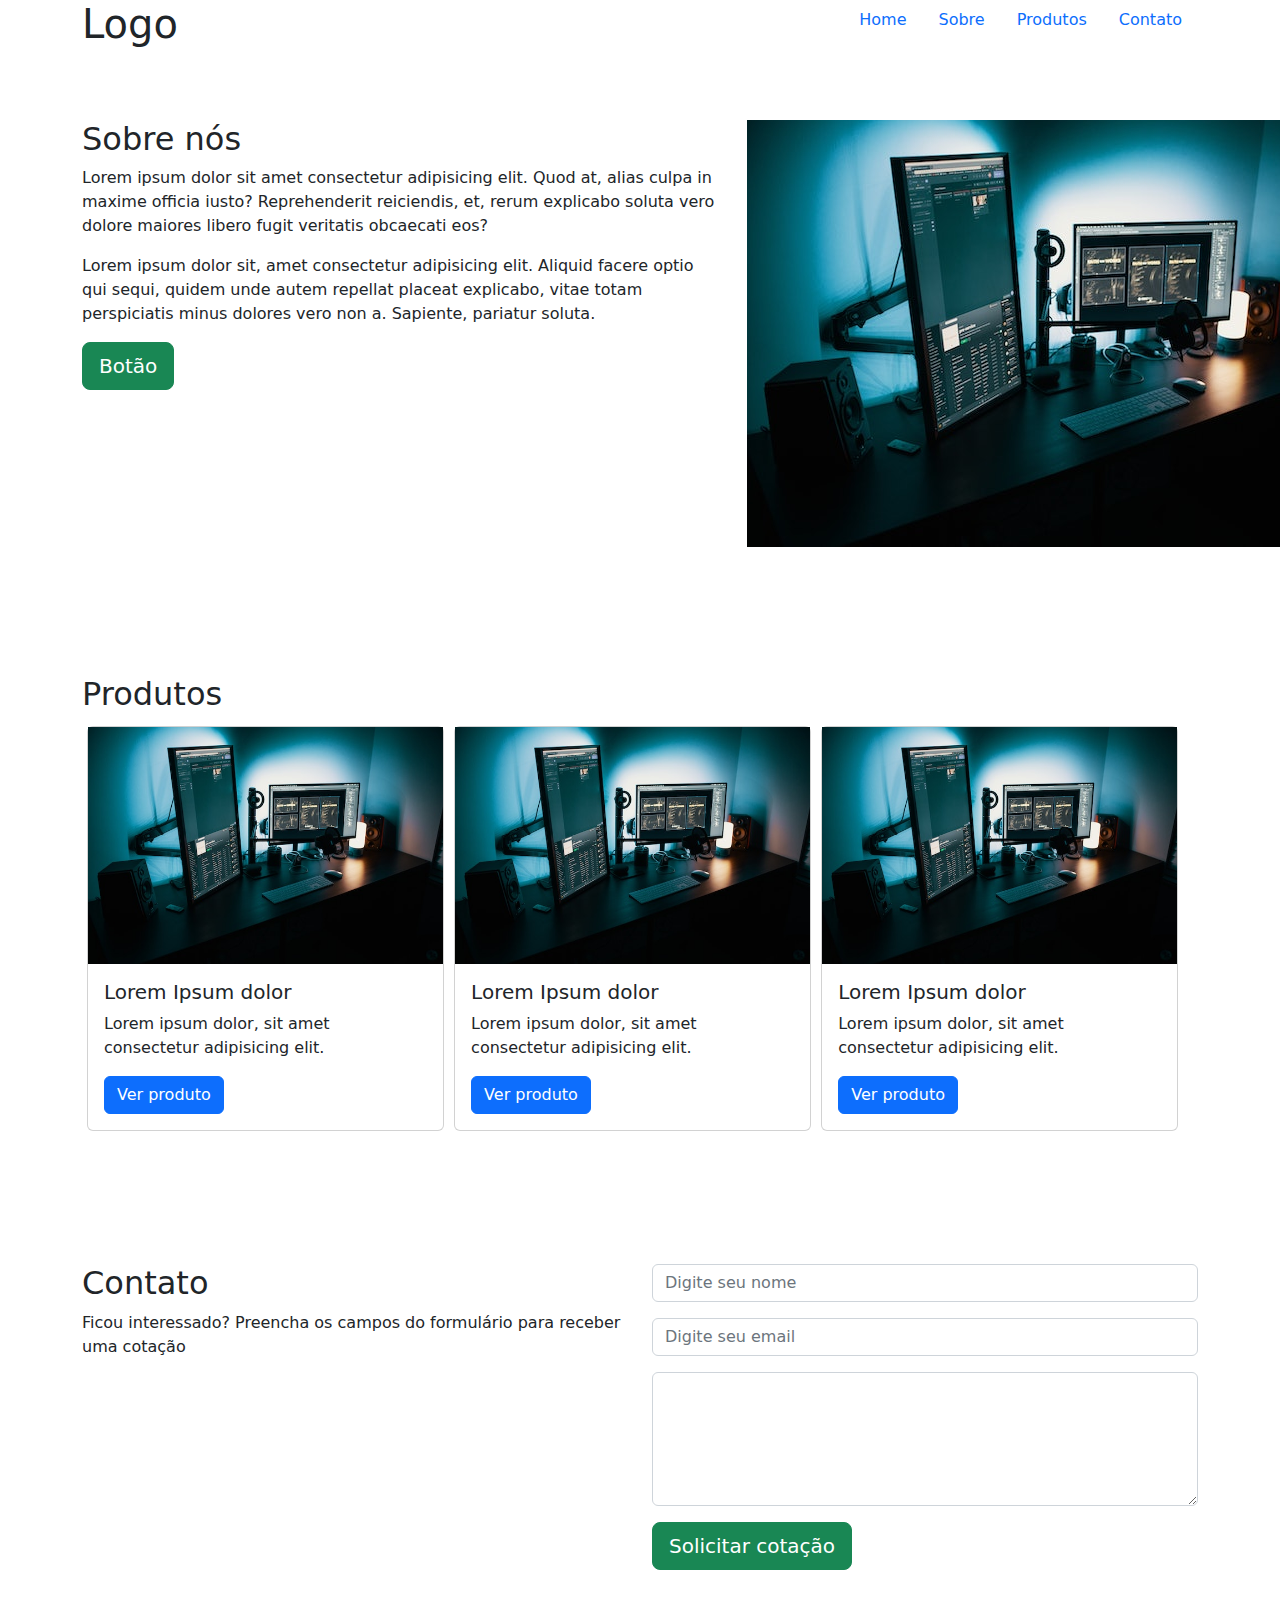
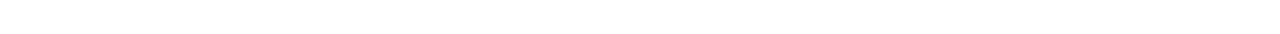
==== projeto/index.html @ e20bb0d9 "Modificações antes do ex" ====
<!DOCTYPE html>
<html lang="en">
<head>
    <meta charset="UTF-8">
    <meta http-equiv="X-UA-Compatible" content="IE=edge">
    <meta name="viewport" content="width=device-width, initial-scale=1.0">
    <link href="./bootstrap/css/bootstrap.min.css" rel="stylesheet">
    <link rel="stylesheet" href="./style/custom.css">
    <title>Document</title>
</head>
<body>
    <header>
        <div class="container">
            <div class="row">
                <div class="col">
                    <h1>Logo</h1>                    
                </div>
                <div class="col">
                    <ul class="nav justify-content-end">
                        <li class="nav-item"><a class="nav-link active" href="">Home</a></li>
                        <li class="nav-item"><a class="nav-link" href="#sobre">Sobre</a></li>
                        <li class="nav-item"><a class="nav-link" href="#produtos">Produtos</a></li>
                        <li class="nav-item"><a class="nav-link" href="#contato">Contato</a></li>
                    </ul>
                </div>
            </div>
        </div>
    </header>
    <section id="sobre"> 
    <div class="container">
        <div class="row">
            <div class="col-md-7 col-sm-12">
                <h2>Sobre nós</h2>
                <p>Lorem ipsum dolor sit amet consectetur adipisicing elit. Quod at, alias culpa in maxime officia iusto? Reprehenderit reiciendis, et, rerum explicabo soluta vero dolore maiores libero fugit veritatis obcaecati eos?</p>
                <p>Lorem ipsum dolor sit, amet consectetur adipisicing elit. Aliquid facere optio qui sequi, quidem unde autem repellat placeat explicabo, vitae totam perspiciatis minus dolores vero non a. Sapiente, pariatur soluta.</p>
                <a class="btn btn-lg btn-success">Botão</a> 
            </div>
            <div class="col-md-5 col-sm-12">
                <img src="./images/pexels-josh-sorenson-1714208.jpg" alt="Imagem Exemplo" class="img-fuid">
            </div>
        <!-- Praticamente toda a utilização do bootstrap é realizada em "Class"-->
        </div>
    </div>
    </section>
    <section id="produtos">

        <div class="container">
            <div class="row">
                <div class="col">

                    <h2>Produtos</h2>
                    
                    <div class="card">
                        <img src="./images/pexels-josh-sorenson-1714208.jpg" alt="Imagem Exemplo" class="img-fluid">
                        <div class="card-body">
                            <h5 class="card-title">Lorem Ipsum dolor</h5>
                            <p class="card-text">Lorem ipsum dolor, sit amet consectetur adipisicing elit.</p>
                            <a class="btn btn-primary" data-bs-toggle="modal" data-bs-target="#modal-1">Ver produto</a>    
                        </div>
                    </div>

                    <div class="card">
                        <img src="./images/pexels-josh-sorenson-1714208.jpg" alt="Imagem Exemplo" class="img-fluid">
                        <div class="card-body">
                            <h5 class="card-title">Lorem Ipsum dolor</h5>
                            <p class="card-text">Lorem ipsum dolor, sit amet consectetur adipisicing elit.</p>
                            <a class="btn btn-primary" href="#produto-2">Ver produto</a>    
                        </div>
                    </div>

                    <div class="card">
                        <img src="./images/pexels-josh-sorenson-1714208.jpg" alt="Imagem Exemplo" class="img-fluid">
                        <div class="card-body">
                            <h5 class="card-title">Lorem Ipsum dolor</h5>
                            <p class="card-text">Lorem ipsum dolor, sit amet consectetur adipisicing elit.</p>
                            <a class="btn btn-primary" href="#produto-3">Ver produto</a>    
                        </div>
                    </div>
                    
                </div>
            </div>
        </div>

    </section>

    <section class="contato">
        <div class="container">
            <div class="row">
                <div class="col-md-6 col-sm-12">
                    <h2>Contato</h2>
                    <p>Ficou interessado? Preencha os campos do formulário para receber uma cotação</p>
                </div>
                <div class="col-md-6 col-sm-12">
                    <form class="form">

                        <div class="input-group">
                            <input class="form-control" type="text" name="nome" placeholder="Digite seu nome">
                        </div>
                        <div class="input-group">
                            <input class="form-control" type="email" name="email" placeholder="Digite seu email">
                        </div>

                        <div class="input-group">
                            <textarea class="form-control" name="" rows="5"></textarea>
                        </div>

                        <button type="submit" class="btn btn-lg btn-success">Solicitar cotação</button>

                    </form>
                </div>
            </div>
        </div>
    </section>


    <div class="modal fade" id="modal-1">
        <div class="modal-dialog">
            <div class="modal-content">
                <div class="modal-header">
                    <h5 class="modal-title">Produto 1</h5>
                    <button class="btn-close" data-bs-dismiss="modal" aria-label="Close"></button>
                </div>
                <div class="modal-body">
                    <h6>Confira o tamanho e os preços</h6>
                    <table class="table table-hover table-striped">
                        <thead>
                            <tr>
                                <th>Tamanho</th>
                                <th>Valor</th>
                            </tr>
                        </thead>
                        <tbody>
                            <tr>
                                <td>P</td>
                                <td>R$ 100</td>
                            </tr>
                            <tr>
                                <td>M</td>
                                <td>R$ 200</td>
                            </tr>
                            <tr>
                                <td>G</td>
                                <td>R$ 300</td>
                            </tr>
                        </tbody>                       
                    </table>
                </div>
                <div class="modal-footer">
                    <button type="button" class="btn btn-secundary" data-bs-dismiss="modal">Close</button>
                </div>
            </div>
        </div>

    </div>


    <script src="./bootstrap/js/bootstrap.bundle.min.js"></script>
</body>
</html>
---- projeto/style/custom.css ----
section {
    padding-top: 4rem;
    padding-bottom: 4rem;
}

input,
textarea {
    margin-bottom: 1rem;
}

.card {
    width: 32%;
    float: left;
    margin: 5px;
}
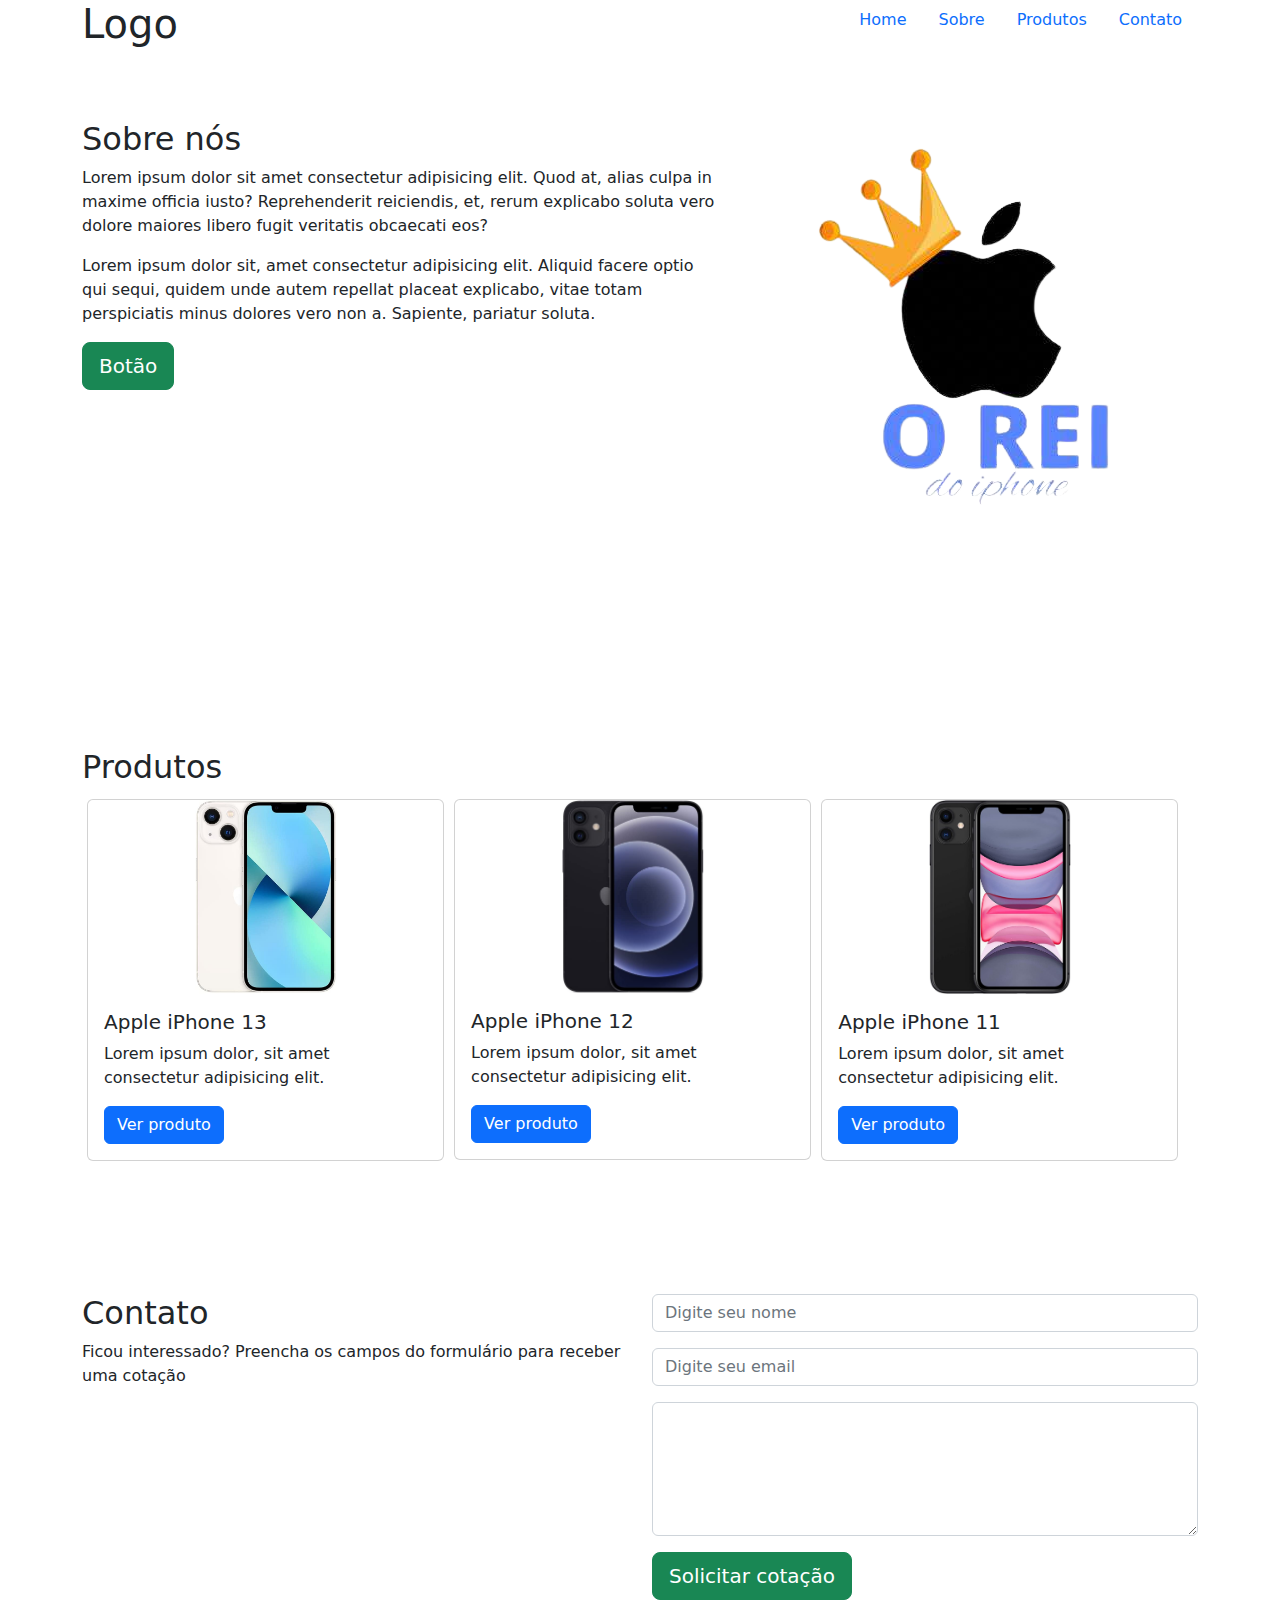
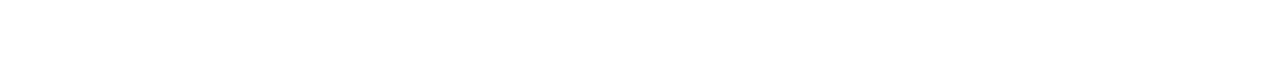
==== commit 8e23235f: "Adicionando produtos, preços e logo" ====
--- a/projeto/index.html
+++ b/projeto/index.html
@@ -4,9 +4,10 @@
     <meta charset="UTF-8">
     <meta http-equiv="X-UA-Compatible" content="IE=edge">
     <meta name="viewport" content="width=device-width, initial-scale=1.0">
+    <link rel="shortcut icon" href="./images/iphone-logo-remove.png">
     <link href="./bootstrap/css/bootstrap.min.css" rel="stylesheet">
     <link rel="stylesheet" href="./style/custom.css">
-    <title>Document</title>
+    <title>Rei do Iphone</title>
 </head>
 <body>
     <header>
@@ -36,7 +37,7 @@
                 <a class="btn btn-lg btn-success">Botão</a> 
             </div>
             <div class="col-md-5 col-sm-12">
-                <img src="./images/pexels-josh-sorenson-1714208.jpg" alt="Imagem Exemplo" class="img-fuid">
+                <img src="./images/iphone-logo-remove.png" alt="Imagem Exemplo" class="img-fuid">
             </div>
         <!-- Praticamente toda a utilização do bootstrap é realizada em "Class"-->
         </div>
@@ -51,29 +52,29 @@
                     <h2>Produtos</h2>
                     
                     <div class="card">
-                        <img src="./images/pexels-josh-sorenson-1714208.jpg" alt="Imagem Exemplo" class="img-fluid">
+                        <img src="./images/iphone13-img-1.jpg" alt="Imagem Exemplo" class="img-fluid" id="iphone">
                         <div class="card-body">
-                            <h5 class="card-title">Lorem Ipsum dolor</h5>
+                            <h5 class="card-title">Apple iPhone 13</h5>
                             <p class="card-text">Lorem ipsum dolor, sit amet consectetur adipisicing elit.</p>
                             <a class="btn btn-primary" data-bs-toggle="modal" data-bs-target="#modal-1">Ver produto</a>    
                         </div>
                     </div>
 
                     <div class="card">
-                        <img src="./images/pexels-josh-sorenson-1714208.jpg" alt="Imagem Exemplo" class="img-fluid">
+                        <img src="./images/iphone12-img-1.jpg" alt="Imagem Exemplo" class="img-fluid" id="iphone">
                         <div class="card-body">
-                            <h5 class="card-title">Lorem Ipsum dolor</h5>
+                            <h5 class="card-title">Apple iPhone 12</h5>
                             <p class="card-text">Lorem ipsum dolor, sit amet consectetur adipisicing elit.</p>
-                            <a class="btn btn-primary" href="#produto-2">Ver produto</a>    
+                            <a class="btn btn-primary" data-bs-toggle="modal" data-bs-target="#modal-2">Ver produto</a>    
                         </div>
                     </div>
 
                     <div class="card">
-                        <img src="./images/pexels-josh-sorenson-1714208.jpg" alt="Imagem Exemplo" class="img-fluid">
+                        <img src="./images/iphone11-img-1.jpg" alt="Imagem Exemplo" class="img-fluid" id="iphone">
                         <div class="card-body">
-                            <h5 class="card-title">Lorem Ipsum dolor</h5>
+                            <h5 class="card-title">Apple iPhone 11</h5>
                             <p class="card-text">Lorem ipsum dolor, sit amet consectetur adipisicing elit.</p>
-                            <a class="btn btn-primary" href="#produto-3">Ver produto</a>    
+                            <a class="btn btn-primary" data-bs-toggle="modal" data-bs-target="#modal-3">Ver produto</a>    
                         </div>
                     </div>
                     
@@ -121,26 +122,26 @@
                     <button class="btn-close" data-bs-dismiss="modal" aria-label="Close"></button>
                 </div>
                 <div class="modal-body">
-                    <h6>Confira o tamanho e os preços</h6>
+                    <h6>Confira os preços</h6>
                     <table class="table table-hover table-striped">
                         <thead>
                             <tr>
-                                <th>Tamanho</th>
+                                <th>Armazenamento</th>
                                 <th>Valor</th>
                             </tr>
                         </thead>
                         <tbody>
                             <tr>
-                                <td>P</td>
-                                <td>R$ 100</td>
-                            </tr>
-                            <tr>
-                                <td>M</td>
-                                <td>R$ 200</td>
-                            </tr>
-                            <tr>
-                                <td>G</td>
-                                <td>R$ 300</td>
+                                <td>128GB</td>
+                                <td>R$ 6.499,00</td>
+                            </tr>
+                            <tr>
+                                <td>256GB</td>
+                                <td>R$ 7.499,00</td>
+                            </tr>
+                            <tr>
+                                <td>512GB</td>
+                                <td>R$ 9.499,00</td>
                             </tr>
                         </tbody>                       
                     </table>
@@ -151,6 +152,82 @@
             </div>
         </div>
 
+    </div>
+    <div class="modal fade" id="modal-2">
+        <div class="modal-dialog">
+            <div class="modal-content">
+                <div class="modal-header">
+                    <h5 class="modal-title">Produto 2</h5>
+                    <button class="btn-close" data-bs-dismiss="modal" aria-label="Close"></button>
+                </div>
+                <div class="modal-body">
+                    <h6>Confira os preços</h6>
+                    <table class="table table-hover table-striped">
+                        <thead>
+                            <tr>
+                                <th>Armazenamento</th>
+                                <th>Valor</th>
+                            </tr>
+                        </thead>
+                        <tbody>
+                            <tr>
+                                <td>64GB</td>
+                                <td>R$ 5.699</td>
+                            </tr>
+                            <tr>
+                                <td>128GB</td>
+                                <td>R$ 6.199</td>
+                            </tr>
+                            <tr>
+                                <td>256GB</td>
+                                <td>R$ 7.199</td>
+                            </tr>
+                        </tbody>    
+                    </table>
+                </div>
+                <div class="modal footer">
+                    <button type="button" class="btn btn-secundary" data-bs-dismiss="modal">Close</button>
+                </div>
+            </div>
+        </div>
+    </div>
+    <div class="modal fade" id="modal-3">
+        <div class="modal-dialog">
+            <div class="modal-content">
+                <div class="modal-header">
+                    <h5 class="modal-title">Produto 3</h5>
+                    <button class="btn-close" data-bs-dismiss="modal" aria-label="Close"></button>
+                </div>
+                <div class="modal-body">
+                    <h6>Confira os preços</h6>
+                    <table class="table table-hover table-striped">
+                        <thead>
+                            <tr>
+                                <th>Armazenamento</th>
+                                <th>Valor</th>
+                            </tr>
+                        </thead>
+                        <tbody>
+                            <tr>
+                                <td>64GB</td>
+                                <td>R$ 4.999,00</td>
+                            </tr>
+                            <tr>
+                                <td>128GB</td>
+                                <td>R$ 5.499,00</td>
+                            </tr>
+                            <tr>
+                                <td>256GB</td>
+                                <td>R$ 5.999,00</td>
+                            </tr>
+                        </tbody>    
+                    </table>
+                </div>
+                <div class="modal footer">
+                    <button type="button" class="btn btn-secundary" data-bs-dismiss="modal">Close</button>
+                </div>
+            </div>
+        </div>
     </div>
 
 
--- a/projeto/style/custom.css
+++ b/projeto/style/custom.css
@@ -14,3 +14,11 @@
     float: left;
     margin: 5px;
 }
+
+#iphone {
+    height: 100%!important;
+    width: 100%!important;
+    padding-left: 30%;
+    padding-right: 30%;
+}
+
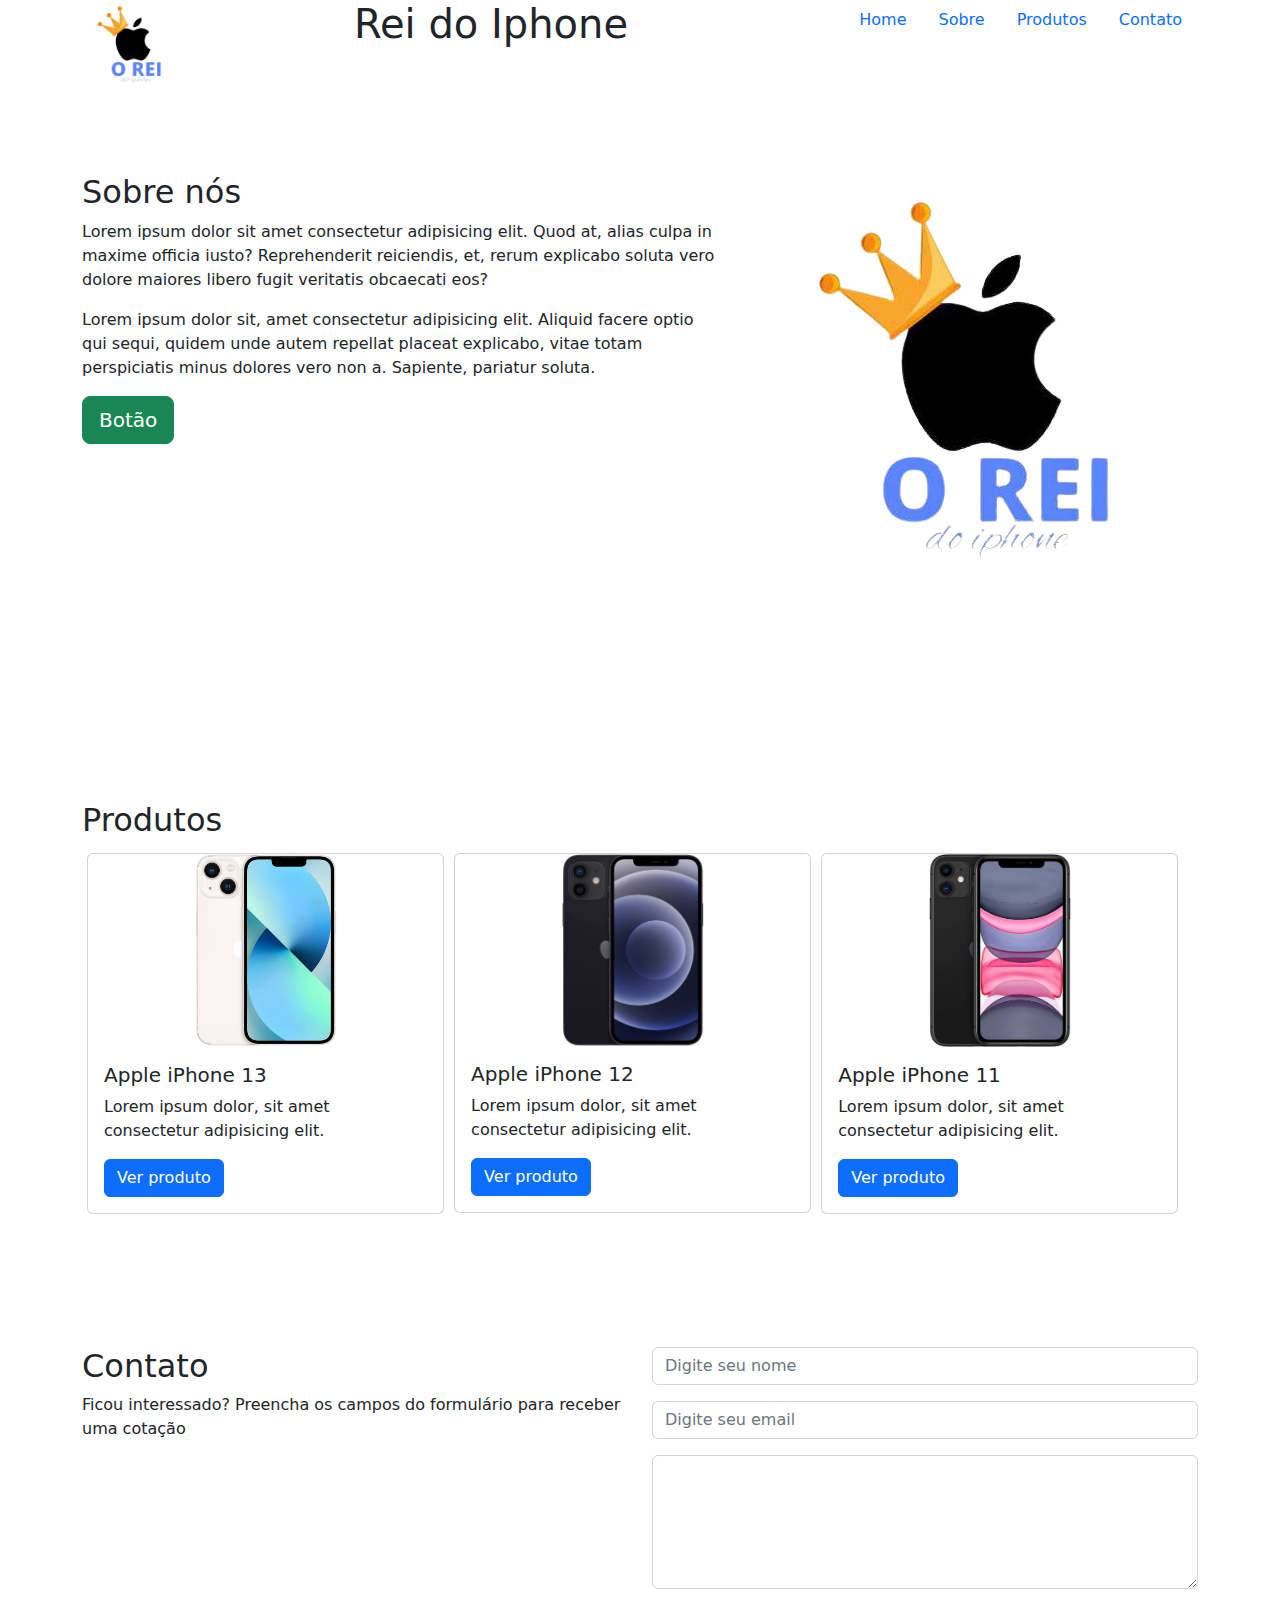
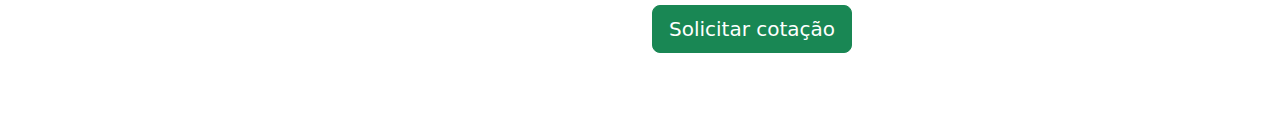
==== commit 7a07d960: "Adicionando logo" ====
--- a/projeto/index.html
+++ b/projeto/index.html
@@ -14,7 +14,7 @@
         <div class="container">
             <div class="row">
                 <div class="col">
-                    <h1>Logo</h1>                    
+                    <img src="./images/iphone-logo-remove.png" alt="Logo" id="logo"><h1>Rei do Iphone</h1>                    
                 </div>
                 <div class="col">
                     <ul class="nav justify-content-end">
@@ -185,7 +185,7 @@
                         </tbody>    
                     </table>
                 </div>
-                <div class="modal footer">
+                <div class="modal-footer">
                     <button type="button" class="btn btn-secundary" data-bs-dismiss="modal">Close</button>
                 </div>
             </div>
@@ -223,7 +223,7 @@
                         </tbody>    
                     </table>
                 </div>
-                <div class="modal footer">
+                <div class="modal-footer">
                     <button type="button" class="btn btn-secundary" data-bs-dismiss="modal">Close</button>
                 </div>
             </div>
--- a/projeto/style/custom.css
+++ b/projeto/style/custom.css
@@ -22,3 +22,10 @@
     padding-right: 30%;
 }
 
+#logo {
+    width: 20%;
+}
+
+h1 {
+    float: right;
+}
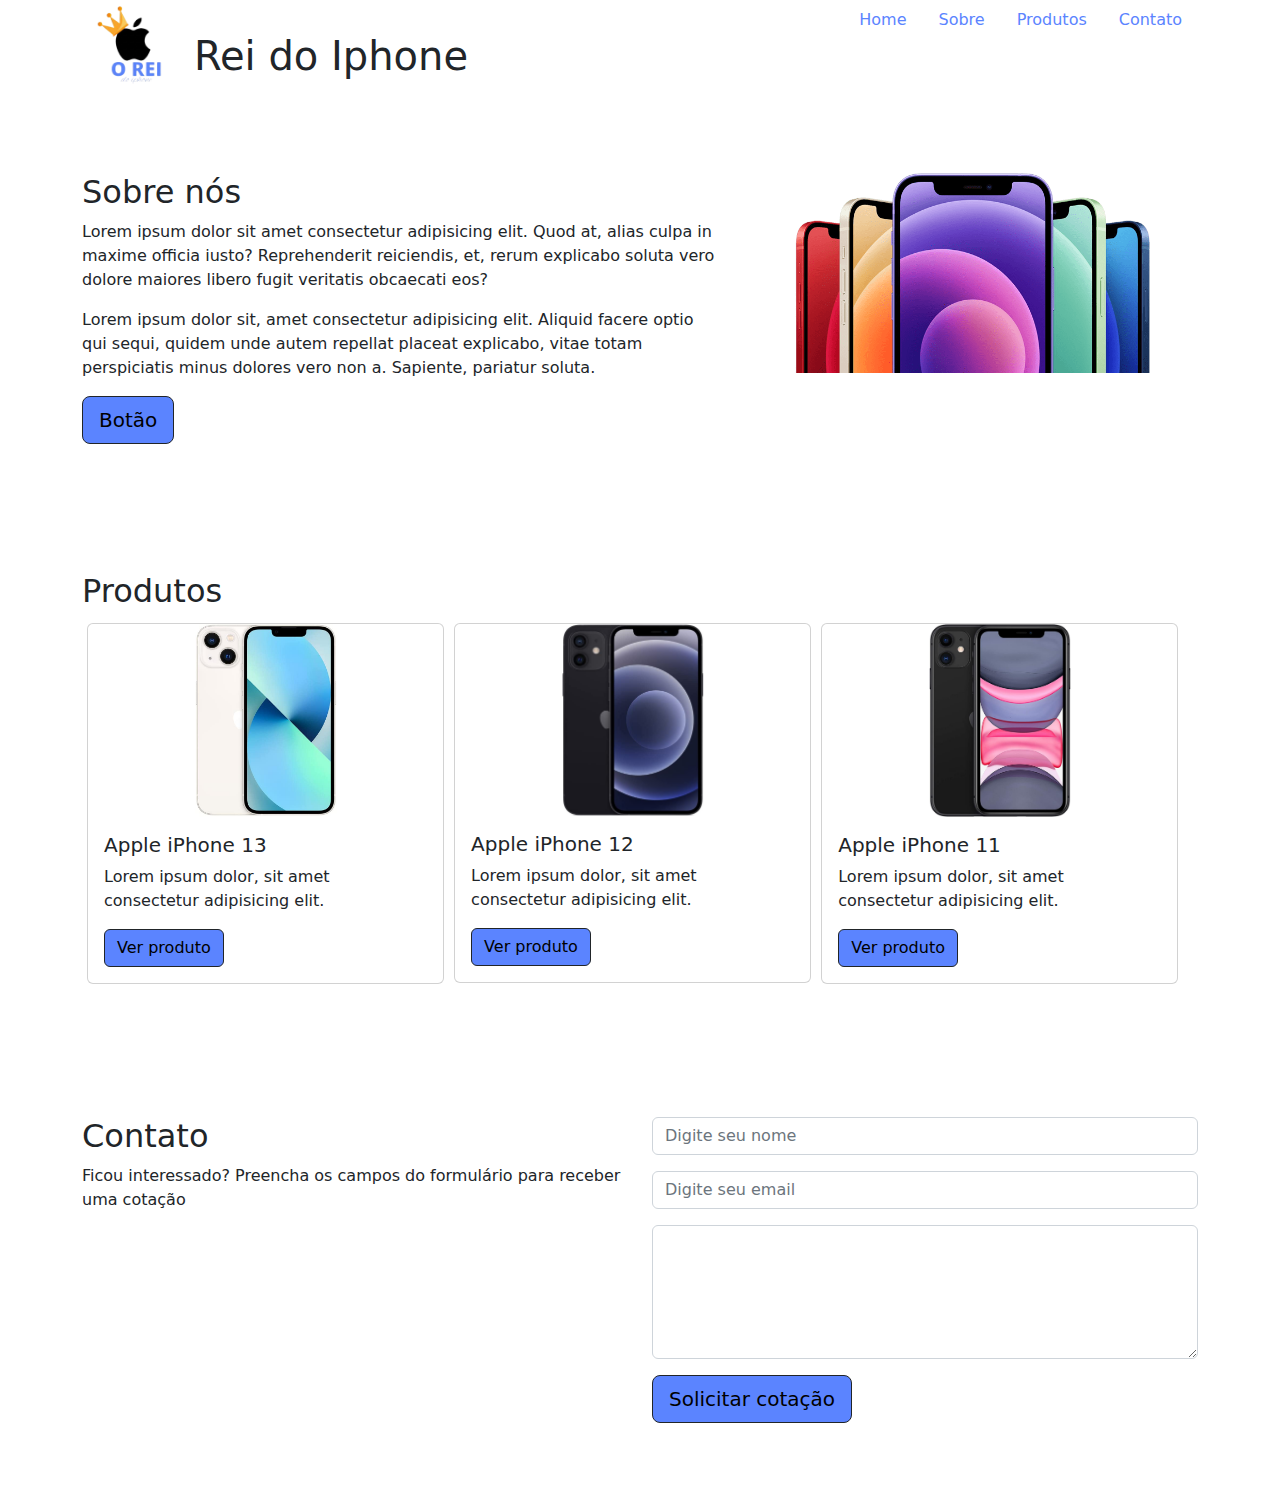
==== commit f05d476b: "toques finais do projeto no modulo" ====
--- a/projeto/index.html
+++ b/projeto/index.html
@@ -18,10 +18,10 @@
                 </div>
                 <div class="col">
                     <ul class="nav justify-content-end">
-                        <li class="nav-item"><a class="nav-link active" href="">Home</a></li>
-                        <li class="nav-item"><a class="nav-link" href="#sobre">Sobre</a></li>
-                        <li class="nav-item"><a class="nav-link" href="#produtos">Produtos</a></li>
-                        <li class="nav-item"><a class="nav-link" href="#contato">Contato</a></li>
+                        <li class="nav-item"><a class="nav-link active" href="" id="navegacao">Home</a></li>
+                        <li class="nav-item"><a class="nav-link" href="#sobre" id="navegacao">Sobre</a></li>
+                        <li class="nav-item"><a class="nav-link" href="#produtos" id="navegacao">Produtos</a></li>
+                        <li class="nav-item"><a class="nav-link" href="#contato" id="navegacao">Contato</a></li>
                     </ul>
                 </div>
             </div>
@@ -34,10 +34,10 @@
                 <h2>Sobre nós</h2>
                 <p>Lorem ipsum dolor sit amet consectetur adipisicing elit. Quod at, alias culpa in maxime officia iusto? Reprehenderit reiciendis, et, rerum explicabo soluta vero dolore maiores libero fugit veritatis obcaecati eos?</p>
                 <p>Lorem ipsum dolor sit, amet consectetur adipisicing elit. Aliquid facere optio qui sequi, quidem unde autem repellat placeat explicabo, vitae totam perspiciatis minus dolores vero non a. Sapiente, pariatur soluta.</p>
-                <a class="btn btn-lg btn-success">Botão</a> 
+                <a class="btn btn-lg btn-dark">Botão</a> 
             </div>
             <div class="col-md-5 col-sm-12">
-                <img src="./images/iphone-logo-remove.png" alt="Imagem Exemplo" class="img-fuid">
+                <img src="./images/iphones-varios.png" alt="Imagem Exemplo" class="img-fuid" id="img-ent">
             </div>
         <!-- Praticamente toda a utilização do bootstrap é realizada em "Class"-->
         </div>
@@ -50,13 +50,13 @@
                 <div class="col">
 
                     <h2>Produtos</h2>
-                    
+                    <!--   PRODUTOS    -->
                     <div class="card">
                         <img src="./images/iphone13-img-1.jpg" alt="Imagem Exemplo" class="img-fluid" id="iphone">
                         <div class="card-body">
                             <h5 class="card-title">Apple iPhone 13</h5>
                             <p class="card-text">Lorem ipsum dolor, sit amet consectetur adipisicing elit.</p>
-                            <a class="btn btn-primary" data-bs-toggle="modal" data-bs-target="#modal-1">Ver produto</a>    
+                            <a class="btn btn-dark" data-bs-toggle="modal" data-bs-target="#modal-1">Ver produto</a>    
                         </div>
                     </div>
 
@@ -65,7 +65,7 @@
                         <div class="card-body">
                             <h5 class="card-title">Apple iPhone 12</h5>
                             <p class="card-text">Lorem ipsum dolor, sit amet consectetur adipisicing elit.</p>
-                            <a class="btn btn-primary" data-bs-toggle="modal" data-bs-target="#modal-2">Ver produto</a>    
+                            <a class="btn btn-dark" data-bs-toggle="modal" data-bs-target="#modal-2">Ver produto</a>    
                         </div>
                     </div>
 
@@ -74,7 +74,7 @@
                         <div class="card-body">
                             <h5 class="card-title">Apple iPhone 11</h5>
                             <p class="card-text">Lorem ipsum dolor, sit amet consectetur adipisicing elit.</p>
-                            <a class="btn btn-primary" data-bs-toggle="modal" data-bs-target="#modal-3">Ver produto</a>    
+                            <a class="btn btn-dark" data-bs-toggle="modal" data-bs-target="#modal-3">Ver produto</a>    
                         </div>
                     </div>
                     
@@ -105,7 +105,7 @@
                             <textarea class="form-control" name="" rows="5"></textarea>
                         </div>
 
-                        <button type="submit" class="btn btn-lg btn-success">Solicitar cotação</button>
+                        <button type="submit" class="btn btn-lg btn-dark">Solicitar cotação</button>
 
                     </form>
                 </div>
@@ -147,7 +147,7 @@
                     </table>
                 </div>
                 <div class="modal-footer">
-                    <button type="button" class="btn btn-secundary" data-bs-dismiss="modal">Close</button>
+                    <button type="button" class="btn btn-dark" data-bs-dismiss="modal">Close</button>
                 </div>
             </div>
         </div>
@@ -186,7 +186,7 @@
                     </table>
                 </div>
                 <div class="modal-footer">
-                    <button type="button" class="btn btn-secundary" data-bs-dismiss="modal">Close</button>
+                    <button type="button" class="btn btn-dark" data-bs-dismiss="modal">Close</button>
                 </div>
             </div>
         </div>
@@ -224,7 +224,7 @@
                     </table>
                 </div>
                 <div class="modal-footer">
-                    <button type="button" class="btn btn-secundary" data-bs-dismiss="modal">Close</button>
+                    <button type="button" class="btn btn-dark" data-bs-dismiss="modal">Close</button>
                 </div>
             </div>
         </div>
--- a/projeto/style/custom.css
+++ b/projeto/style/custom.css
@@ -1,3 +1,6 @@
+html {
+    font-size: 62,5%;
+}
 
 section {
     padding-top: 4rem;
@@ -22,10 +25,30 @@
     padding-right: 30%;
 }
 
+#img-ent {
+    width: 100%;
+    height: 200px;
+}
+
 #logo {
     width: 20%;
 }
 
 h1 {
     float: right;
+    padding-top: 2rem;
+    padding-right: 10rem;
 }
+
+.btn {
+    background-color: #5b84ff;
+    color: #000000;
+}
+
+#navegacao {
+    color: #5b84ff;
+}
+
+#navegacao:hover {
+    color: #000000;
+}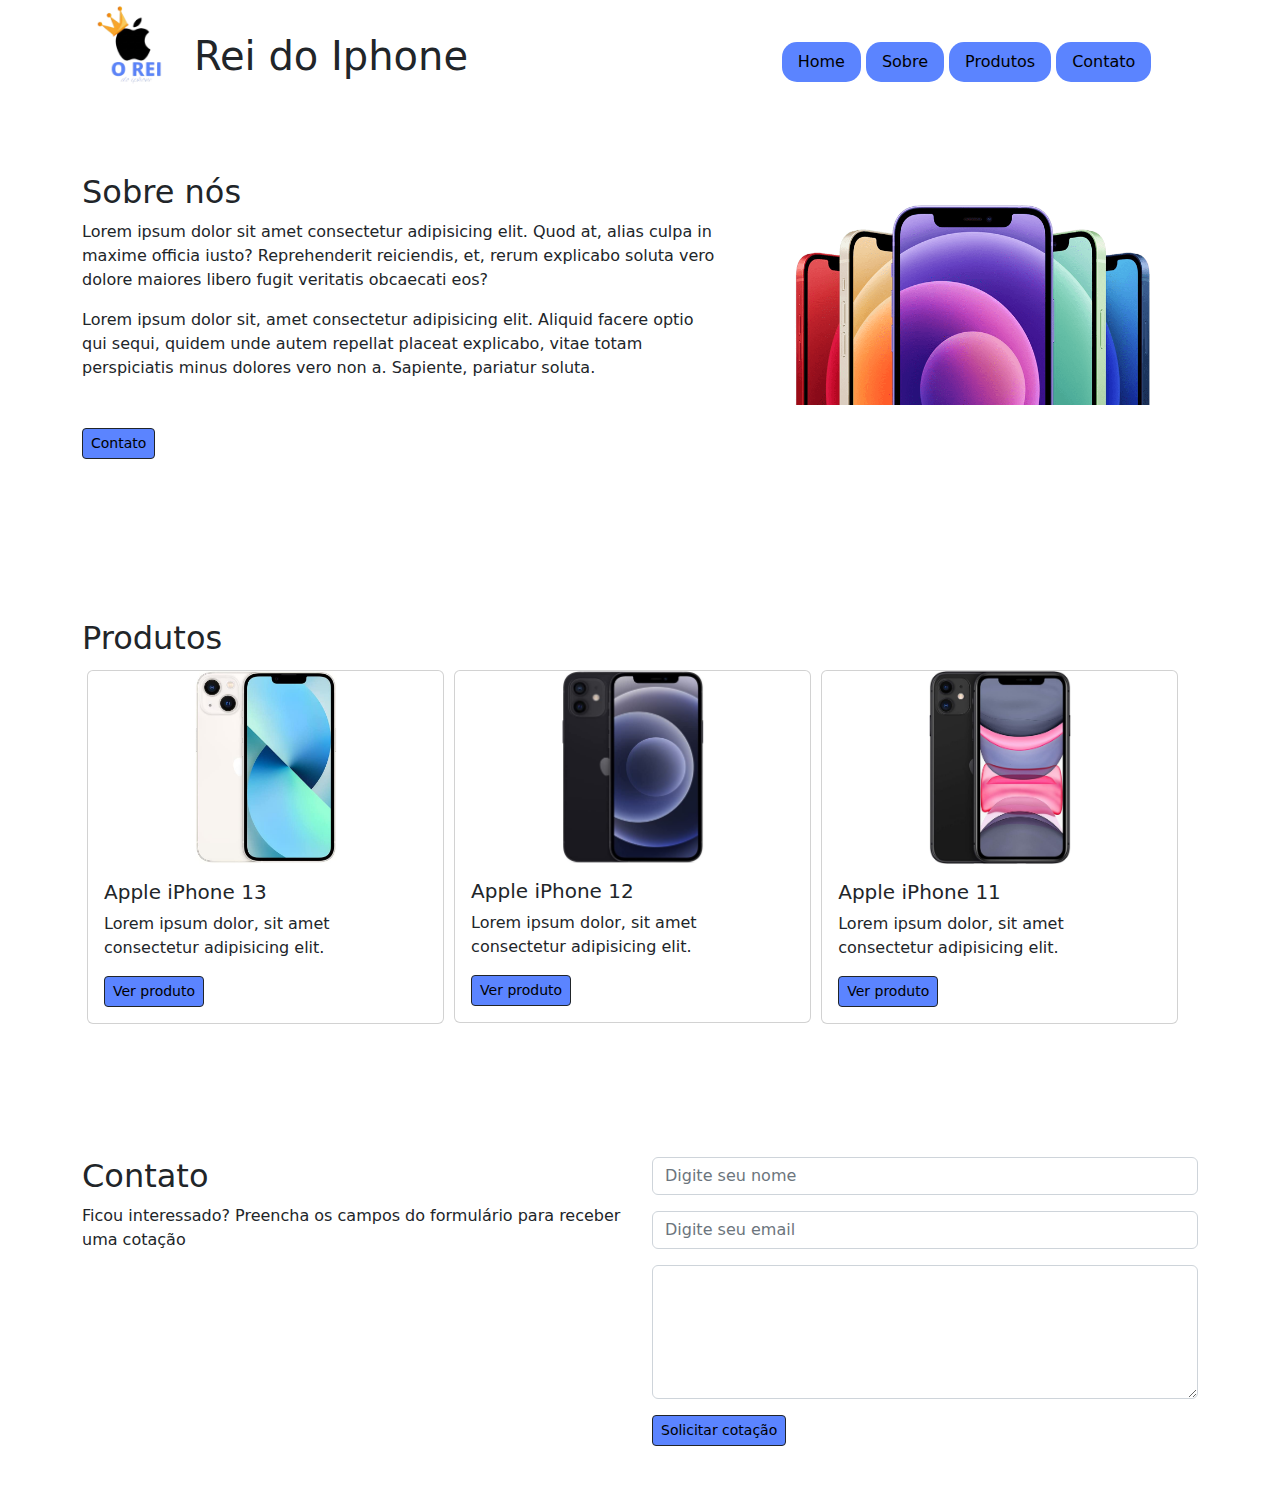
==== commit d18424eb: "Adicionando responsividade e validação nos campos" ====
--- a/projeto/index.html
+++ b/projeto/index.html
@@ -34,7 +34,7 @@
                 <h2>Sobre nós</h2>
                 <p>Lorem ipsum dolor sit amet consectetur adipisicing elit. Quod at, alias culpa in maxime officia iusto? Reprehenderit reiciendis, et, rerum explicabo soluta vero dolore maiores libero fugit veritatis obcaecati eos?</p>
                 <p>Lorem ipsum dolor sit, amet consectetur adipisicing elit. Aliquid facere optio qui sequi, quidem unde autem repellat placeat explicabo, vitae totam perspiciatis minus dolores vero non a. Sapiente, pariatur soluta.</p>
-                <a class="btn btn-lg btn-dark">Botão</a> 
+                <a id="botao1" href="#contato" class="btn btn-sm btn-dark">Contato</a> 
             </div>
             <div class="col-md-5 col-sm-12">
                 <img src="./images/iphones-varios.png" alt="Imagem Exemplo" class="img-fuid" id="img-ent">
@@ -56,7 +56,7 @@
                         <div class="card-body">
                             <h5 class="card-title">Apple iPhone 13</h5>
                             <p class="card-text">Lorem ipsum dolor, sit amet consectetur adipisicing elit.</p>
-                            <a class="btn btn-dark" data-bs-toggle="modal" data-bs-target="#modal-1">Ver produto</a>    
+                            <a class="btn btn-sm btn-dark" data-bs-toggle="modal" data-bs-target="#modal-1">Ver produto</a>    
                         </div>
                     </div>
 
@@ -65,7 +65,7 @@
                         <div class="card-body">
                             <h5 class="card-title">Apple iPhone 12</h5>
                             <p class="card-text">Lorem ipsum dolor, sit amet consectetur adipisicing elit.</p>
-                            <a class="btn btn-dark" data-bs-toggle="modal" data-bs-target="#modal-2">Ver produto</a>    
+                            <a class="btn btn-sm btn-dark" data-bs-toggle="modal" data-bs-target="#modal-2">Ver produto</a>    
                         </div>
                     </div>
 
@@ -74,7 +74,7 @@
                         <div class="card-body">
                             <h5 class="card-title">Apple iPhone 11</h5>
                             <p class="card-text">Lorem ipsum dolor, sit amet consectetur adipisicing elit.</p>
-                            <a class="btn btn-dark" data-bs-toggle="modal" data-bs-target="#modal-3">Ver produto</a>    
+                            <a class="btn btn-sm btn-dark" data-bs-toggle="modal" data-bs-target="#modal-3">Ver produto</a>    
                         </div>
                     </div>
                     
@@ -84,7 +84,7 @@
 
     </section>
 
-    <section class="contato">
+    <section id="contato" class="contato">
         <div class="container">
             <div class="row">
                 <div class="col-md-6 col-sm-12">
@@ -95,17 +95,17 @@
                     <form class="form">
 
                         <div class="input-group">
-                            <input class="form-control" type="text" name="nome" placeholder="Digite seu nome">
+                            <input class="form-control" type="text" name="nome" placeholder="Digite seu nome" required>
                         </div>
                         <div class="input-group">
-                            <input class="form-control" type="email" name="email" placeholder="Digite seu email">
+                            <input  class="form-control" type="email" name="email" placeholder="Digite seu email" required>
                         </div>
 
                         <div class="input-group">
                             <textarea class="form-control" name="" rows="5"></textarea>
                         </div>
 
-                        <button type="submit" class="btn btn-lg btn-dark">Solicitar cotação</button>
+                        <button type="submit" class="btn btn-sm btn-dark">Solicitar cotação</button>
 
                     </form>
                 </div>
@@ -113,6 +113,7 @@
         </div>
     </section>
 
+    <!--Arrumado (APAGAR NA POSTERIOR)-->
 
     <div class="modal fade" id="modal-1">
         <div class="modal-dialog">
@@ -147,7 +148,7 @@
                     </table>
                 </div>
                 <div class="modal-footer">
-                    <button type="button" class="btn btn-dark" data-bs-dismiss="modal">Close</button>
+                    <button type="button" class="btn btn-dark" data-bs-dismiss="modal">Fechar</button>
                 </div>
             </div>
         </div>
@@ -186,7 +187,7 @@
                     </table>
                 </div>
                 <div class="modal-footer">
-                    <button type="button" class="btn btn-dark" data-bs-dismiss="modal">Close</button>
+                    <button type="button" class="btn btn-dark" data-bs-dismiss="modal">Fechar</button>
                 </div>
             </div>
         </div>
@@ -224,7 +225,7 @@
                     </table>
                 </div>
                 <div class="modal-footer">
-                    <button type="button" class="btn btn-dark" data-bs-dismiss="modal">Close</button>
+                    <button type="button" class="btn btn-dark" data-bs-dismiss="modal">Fechar</button>
                 </div>
             </div>
         </div>
--- a/projeto/style/custom.css
+++ b/projeto/style/custom.css
@@ -12,10 +12,22 @@
     margin-bottom: 1rem;
 }
 
+ul {
+    margin: 2.6rem;
+}
+
+a {
+    color: #000000;
+    background-color: #5b84ff;
+    margin-right: 5px;
+    border-radius: 15px;
+}
+
 .card {
     width: 32%;
     float: left;
     margin: 5px;
+    display: block;
 }
 
 #iphone {
@@ -46,9 +58,31 @@
 }
 
 #navegacao {
-    color: #5b84ff;
+    color: #000000;
 }
 
 #navegacao:hover {
-    color: #000000;
+    color: gold;
+}
+
+@media (max-width: 768px) {
+    div.card,
+    a,
+    section {
+        width: 100%;
+    }
+
+    .container {
+        padding-left: 1%;
+        padding-right: 1%;
+    }
+}   
+
+#botao1 {
+    margin-top: 2rem;
+    margin-bottom: 2rem;
+}
+
+#img-ent {
+    margin-top: 2rem;
 }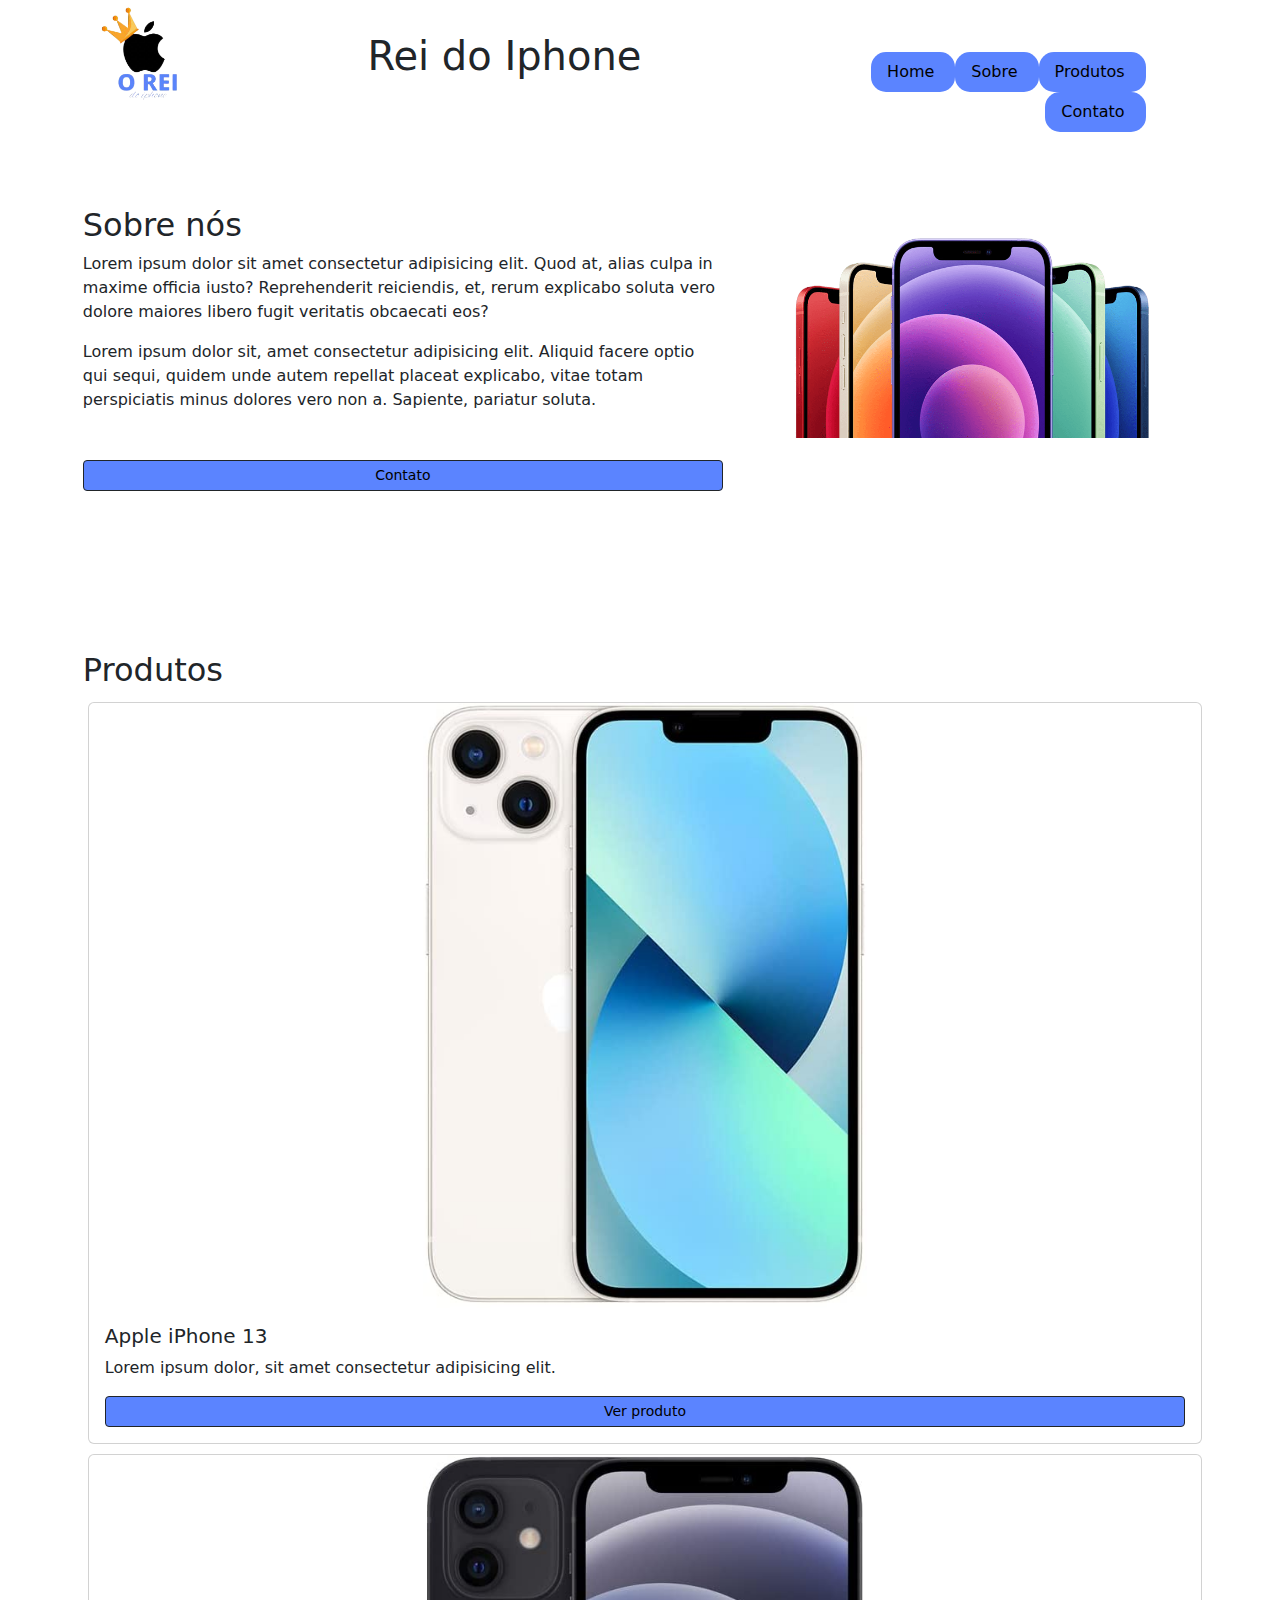
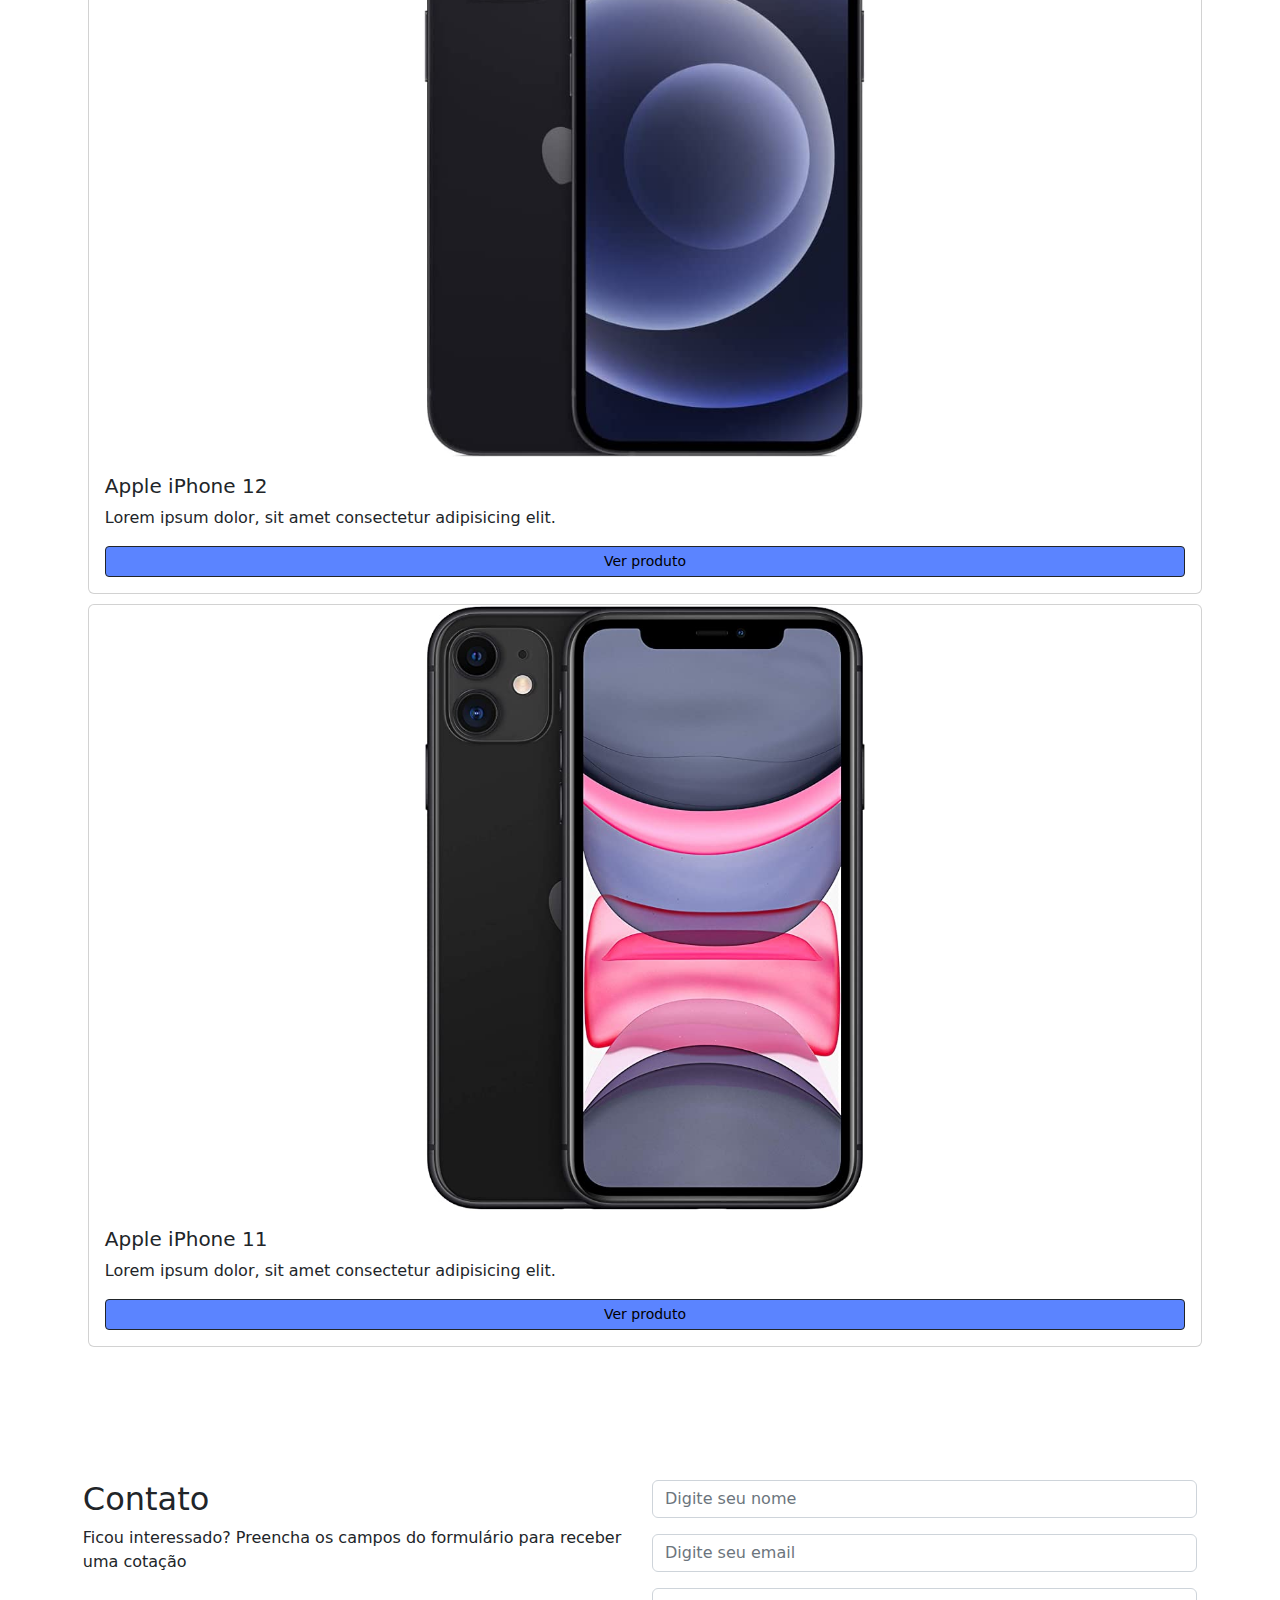
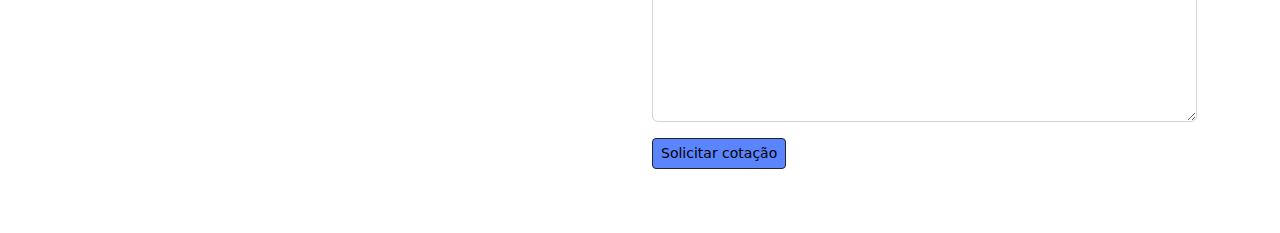
==== commit 83f717a8: "add modificações" ====
--- a/projeto/index.html
+++ b/projeto/index.html
@@ -13,10 +13,11 @@
     <header>
         <div class="container">
             <div class="row">
-                <div class="col">
-                    <img src="./images/iphone-logo-remove.png" alt="Logo" id="logo"><h1>Rei do Iphone</h1>                    
-                </div>
-                <div class="col">
+                <div class="col" id="logo">
+                    <img src="./images/iphone-logo-remove.png" alt="Logo" id="logo">                    
+                </div>
+                <div class="col-sm-4 col-md-9" id="menu">
+                    <h1>Rei do Iphone</h1>
                     <ul class="nav justify-content-end">
                         <li class="nav-item"><a class="nav-link active" href="" id="navegacao">Home</a></li>
                         <li class="nav-item"><a class="nav-link" href="#sobre" id="navegacao">Sobre</a></li>
--- a/projeto/style/custom.css
+++ b/projeto/style/custom.css
@@ -14,6 +14,8 @@
 
 ul {
     margin: 2.6rem;
+    padding: 10px;
+    display: block;
 }
 
 a {
@@ -43,11 +45,11 @@
 }
 
 #logo {
-    width: 20%;
+    width: 50%;
 }
 
 h1 {
-    float: right;
+    float: left;
     padding-top: 2rem;
     padding-right: 10rem;
 }
@@ -65,9 +67,11 @@
     color: gold;
 }
 
-@media (max-width: 768px) {
+
+@media (min-width: 768px) {
     div.card,
     a,
+    menu,
     section {
         width: 100%;
     }
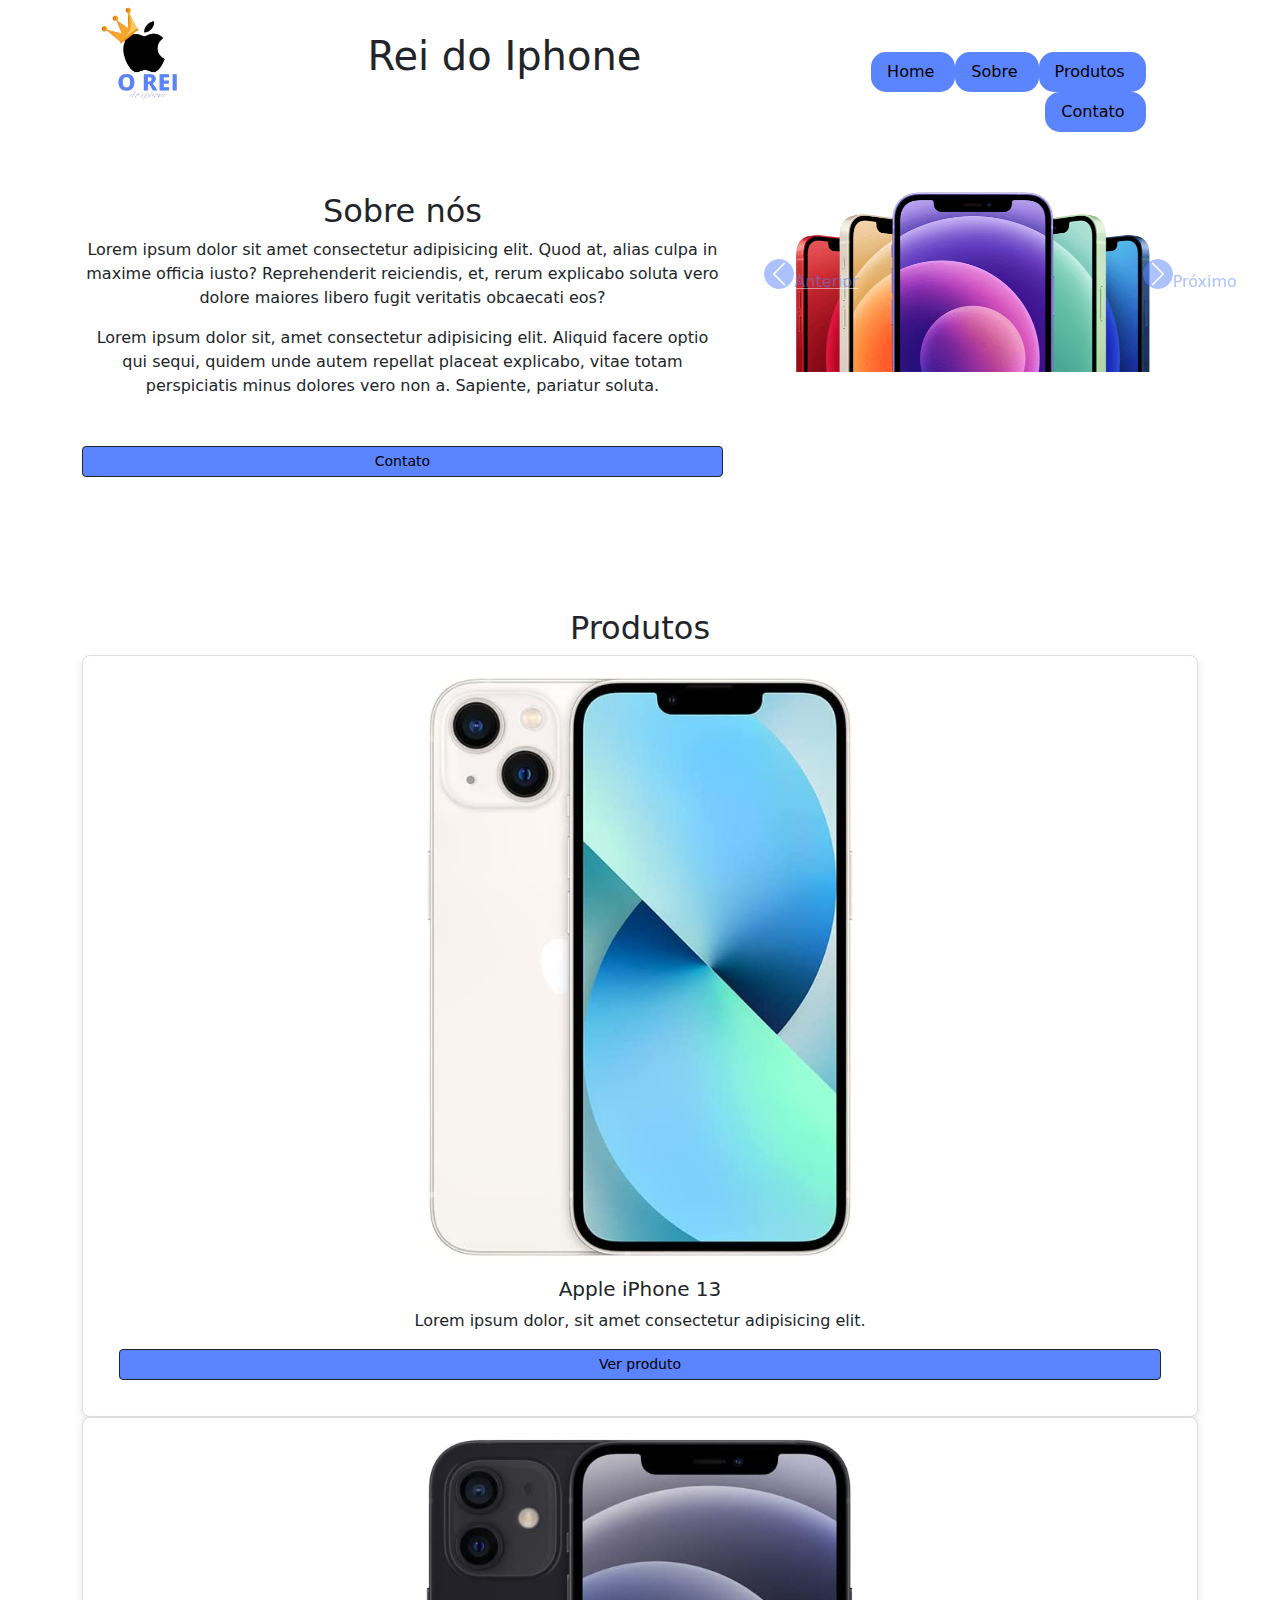
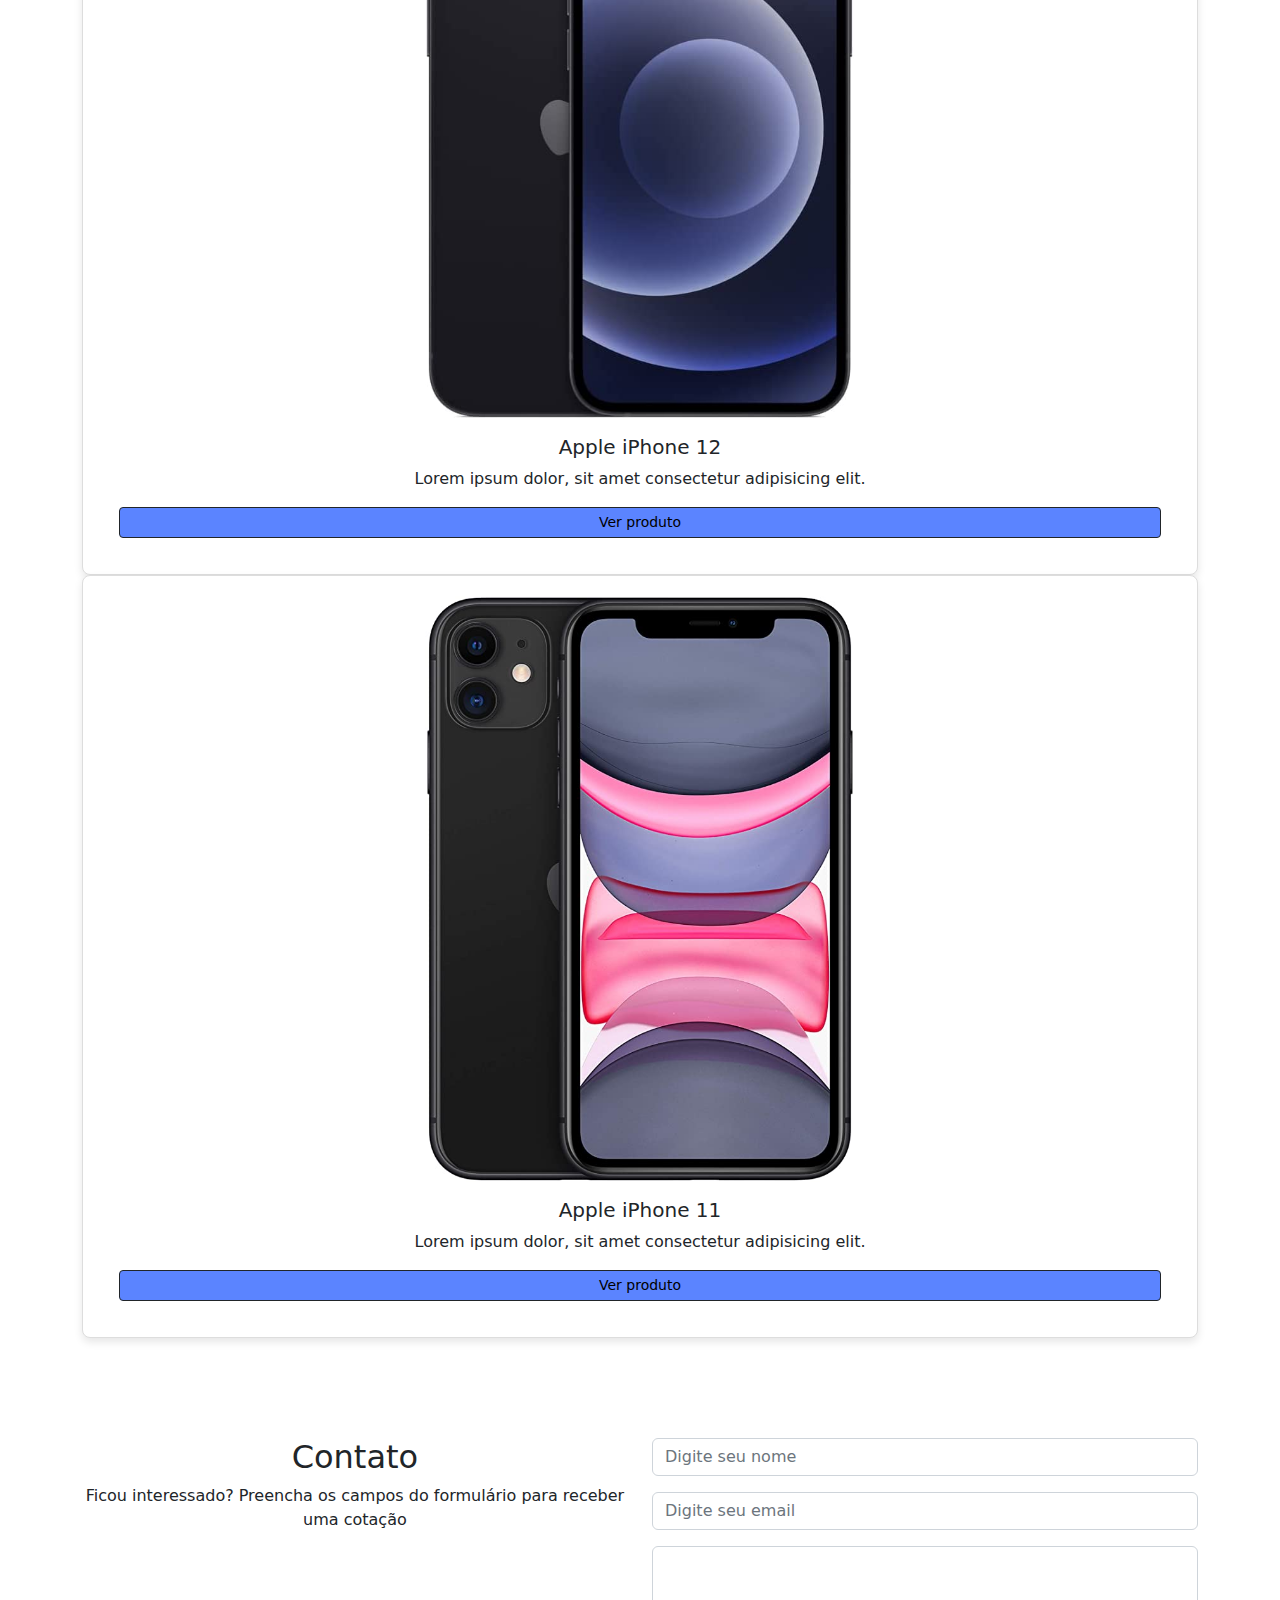
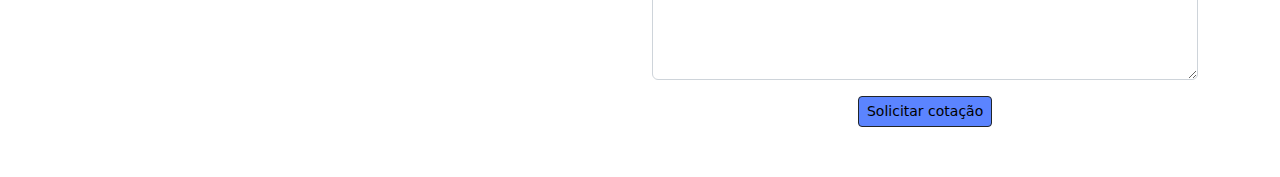
==== commit 19f78b66: "add carrossel no codigo" ====
--- a/projeto/index.html
+++ b/projeto/index.html
@@ -7,6 +7,9 @@
     <link rel="shortcut icon" href="./images/iphone-logo-remove.png">
     <link href="./bootstrap/css/bootstrap.min.css" rel="stylesheet">
     <link rel="stylesheet" href="./style/custom.css">
+    <script src="https://code.jquery.com/jquery-3.5.1.slim.min.js"></script>
+    <script src="https://cdn.jsdelivr.net/npm/@popperjs/core@2.5.2/dist/umd/popper.min.js"></script>
+    <script src="https://stackpath.bootstrapcdn.com/bootstrap/4.5.2/js/bootstrap.min.js"></script>
     <title>Rei do Iphone</title>
 </head>
 <body>
@@ -38,7 +41,28 @@
                 <a id="botao1" href="#contato" class="btn btn-sm btn-dark">Contato</a> 
             </div>
             <div class="col-md-5 col-sm-12">
-                <img src="./images/iphones-varios.png" alt="Imagem Exemplo" class="img-fuid" id="img-ent">
+                <div id="carouselExample" class="carousel slide" data-ride="carousel">
+                    <div class="carousel-inner">
+                        <div class="carousel-item active">
+                            <img src="images/iphones-varios.png" class="d-block w-100" alt="Imagem 1">
+                        </div>
+                        <div class="carousel-item">
+                            <img src="images/img2.png" class="d-block w-100" alt="Imagem 2" id="img2">
+                        </div>
+                        <div class="carousel-item">
+                            <img src="images/img3.png" class="d-block w-100" alt="Imagem 3" id="img3">
+                        </div>
+                    </div>
+                    <a class="carousel-control-prev" href="#carouselExample" role="button" data-slide="prev">
+                        <span class="carousel-control-prev-icon" aria-hidden="true"></span>
+                        <span class="sr-only" id="ant">Anterior</span>
+                    </a>
+                    <a class="carousel-control-next" href="#carouselExample" role="button" data-slide="next">
+                        <span class="carousel-control-next-icon" aria-hidden="true"></span>
+                        <span class="sr-only" id="prx">Próximo</span>
+                    </a>
+                </div>
+
             </div>
         <!-- Praticamente toda a utilização do bootstrap é realizada em "Class"-->
         </div>
--- a/projeto/style/custom.css
+++ b/projeto/style/custom.css
@@ -3,8 +3,8 @@
 }
 
 section {
-    padding-top: 4rem;
-    padding-bottom: 4rem;
+    padding: 50px;
+    text-align: center;
 }
 
 input,
@@ -26,10 +26,13 @@
 }
 
 .card {
-    width: 32%;
-    float: left;
-    margin: 5px;
-    display: block;
+    width: 300px;
+    margin: 0px;
+    padding: 20px;
+    border: 1px solid #ddd;
+    border-radius: 8px;
+    box-shadow: 0 4px 8px rgba(0, 0, 0, 0.1);
+    text-align: center;
 }
 
 #iphone {
@@ -40,6 +43,16 @@
 }
 
 #img-ent {
+    width: 100%;
+    height: 200px;
+}
+
+#img2 {
+    width: 100%;
+    height: 200px;
+}
+
+#img3 {
     width: 100%;
     height: 200px;
 }
@@ -89,4 +102,38 @@
 
 #img-ent {
     margin-top: 2rem;
-}+}
+
+#ant {
+    color: #5b84ff;
+    width: 5%;
+    border-radius: 8px;
+}
+
+#prx {
+    color: #5b84ff;
+    width: 5%;
+    border-radius: 8px;
+}
+
+.carousel-control-prev-icon,
+        .carousel-control-next-icon {
+            height: 30px;
+            width: 30px;
+            outline: #5b84ff;
+            background-size: 100%, 100%;
+            border-radius: 50%;
+            border: 1px solid #5b84ff;
+            margin-top: -15px;
+            background-color: #5b84ff;
+        }
+
+.carousel-control-next-icon:after {
+    font-size: 30px;
+    color: #5b84ff;
+}
+
+.carousel-control-prev-icon:after {
+    font-size: 30px;
+    color: #5b84ff;
+}
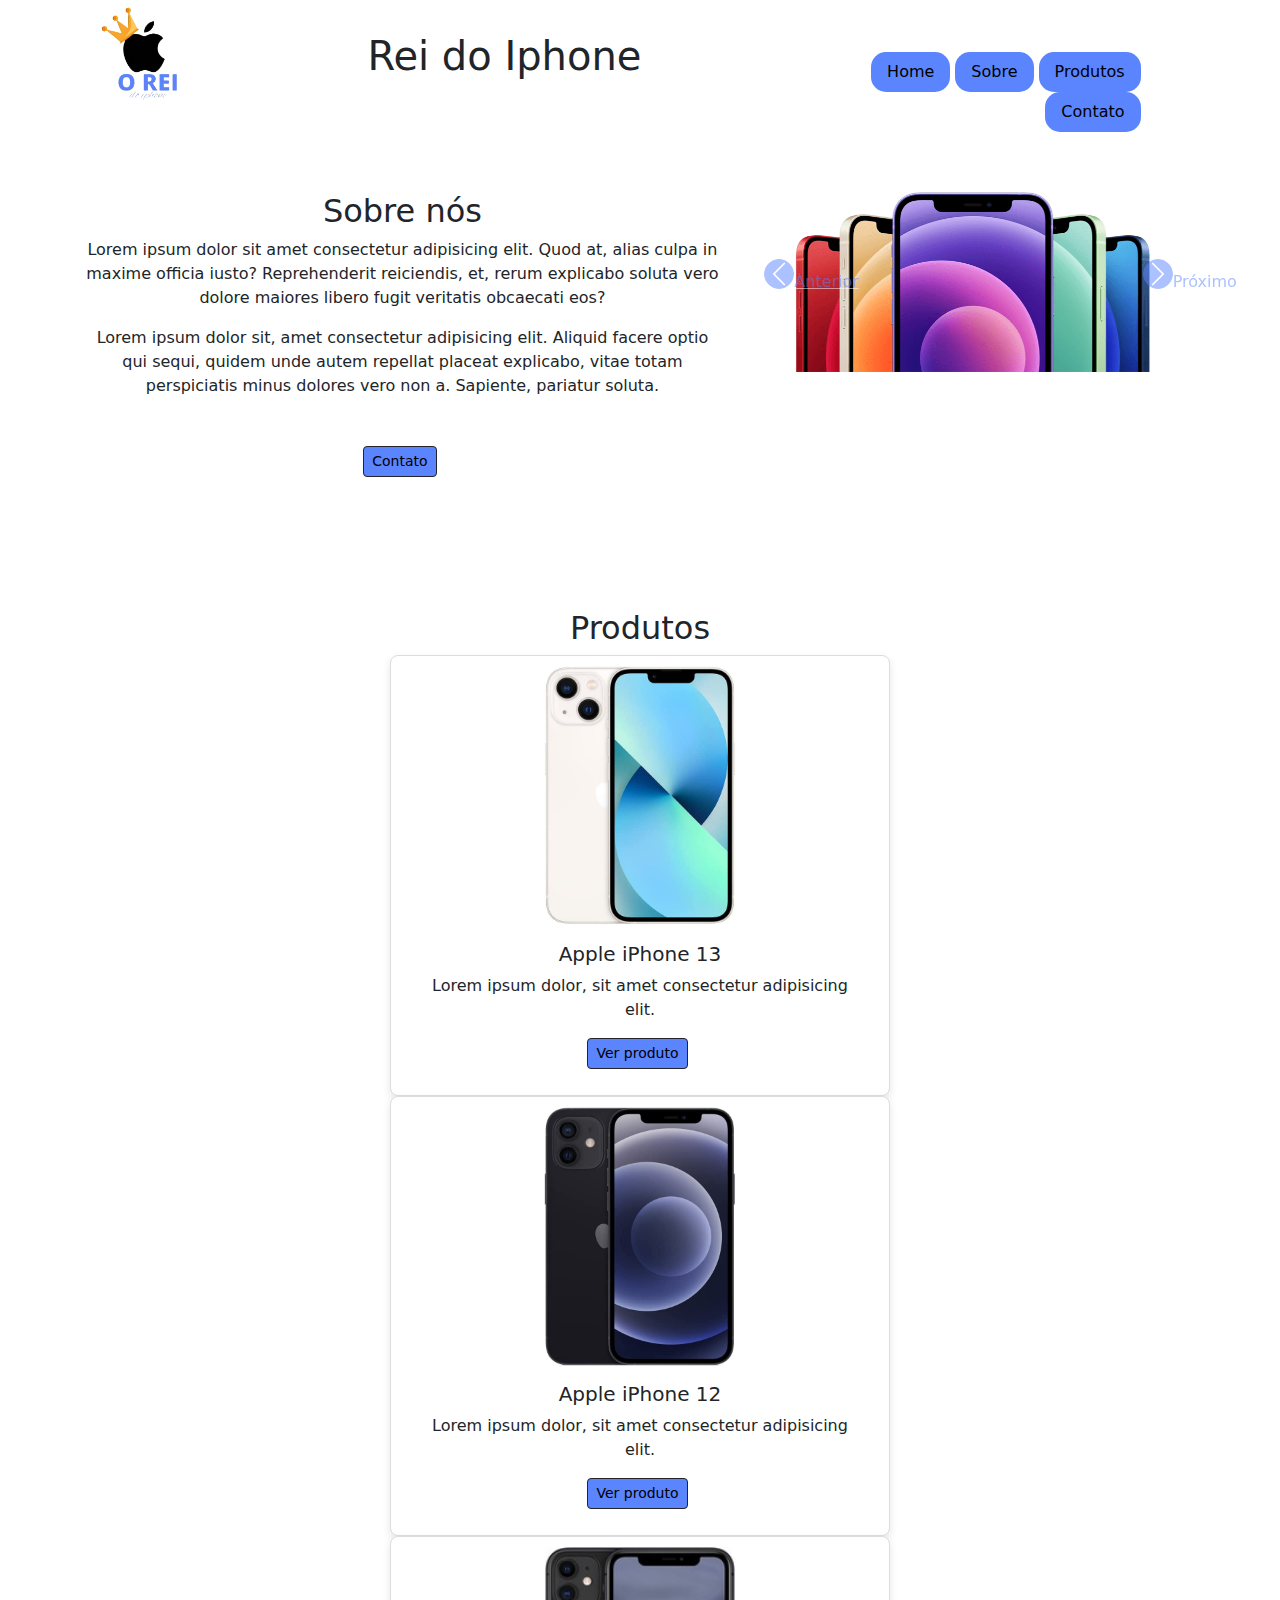
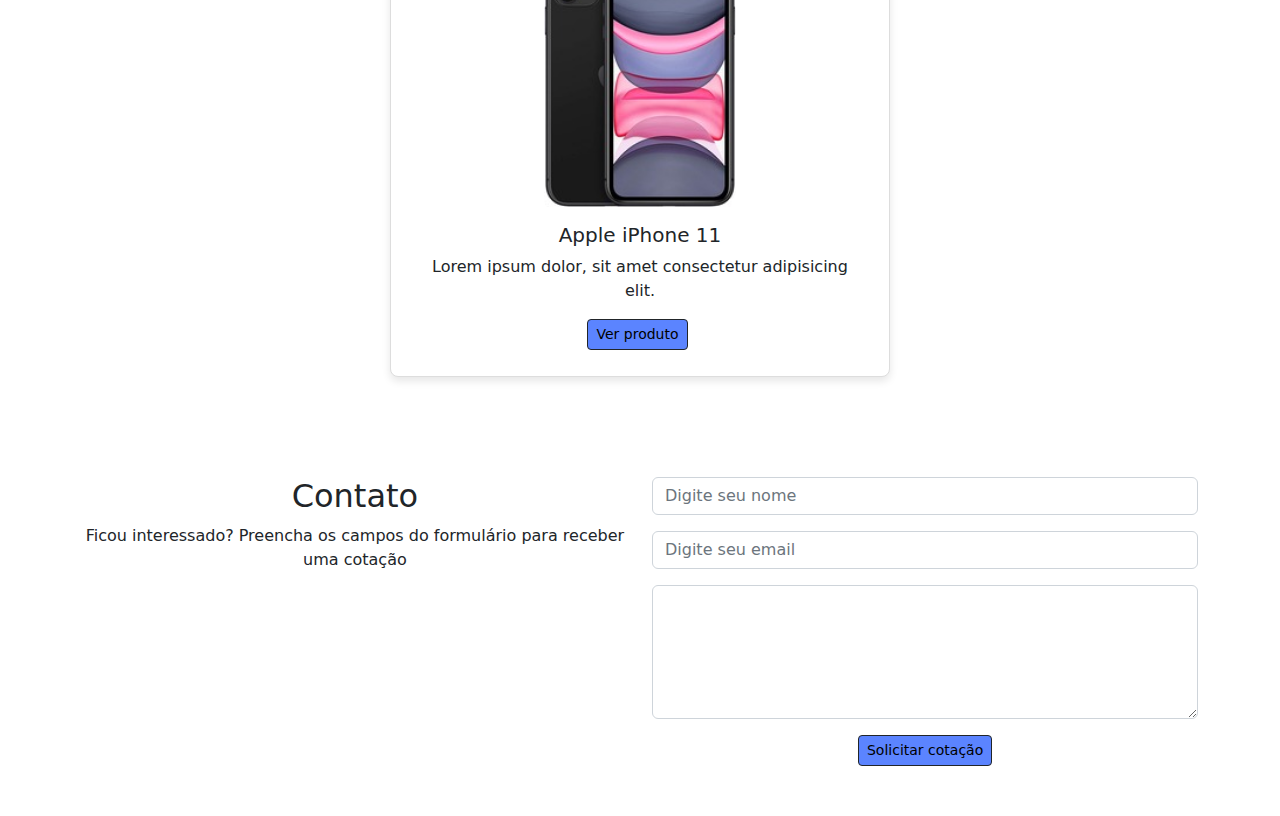
==== commit 3d2ac742: "diminuindo tamanho das imagens" ====
--- a/projeto/index.html
+++ b/projeto/index.html
@@ -72,7 +72,7 @@
 
         <div class="container">
             <div class="row">
-                <div class="col">
+                <div class="col" id="prod">
 
                     <h2>Produtos</h2>
                     <!--   PRODUTOS    -->
--- a/projeto/style/custom.css
+++ b/projeto/style/custom.css
@@ -25,14 +25,16 @@
     border-radius: 15px;
 }
 
+
 .card {
-    width: 300px;
-    margin: 0px;
-    padding: 20px;
+    width: 500px; 
+    padding: 10px; 
+    margin: auto;
     border: 1px solid #ddd;
     border-radius: 8px;
     box-shadow: 0 4px 8px rgba(0, 0, 0, 0.1);
     text-align: center;
+
 }
 
 #iphone {
@@ -80,10 +82,8 @@
     color: gold;
 }
 
-
 @media (min-width: 768px) {
-    div.card,
-    a,
+    div.a,
     menu,
     section {
         width: 100%;
